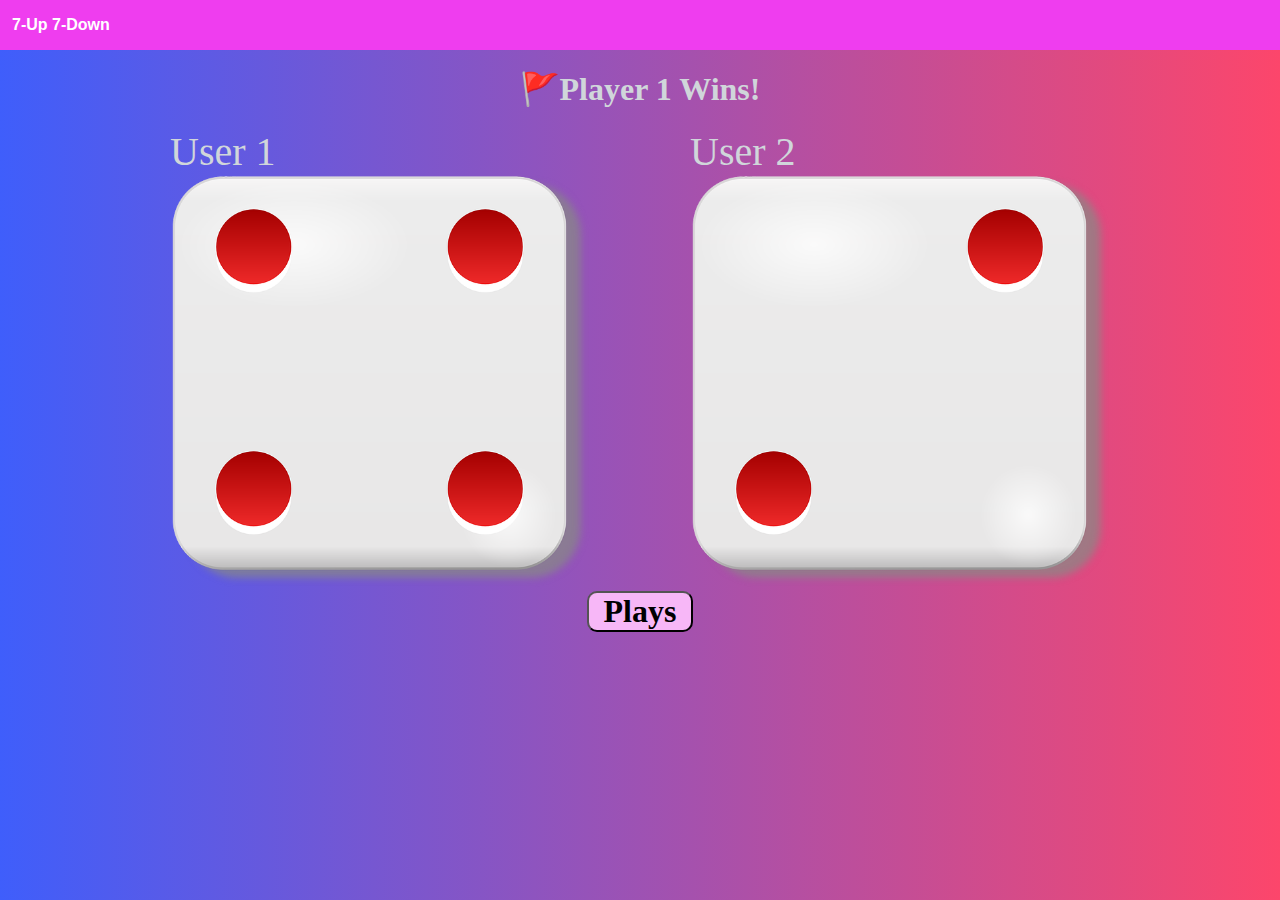
==== 7 up 7 down/index.html @ ba8c6e51 "First Commit" ====
<!DOCTYPE html>
<html lang="en">

<head>
    <meta charset="UTF-8">
    <meta http-equiv="X-UA-Compatible" content="IE=edge">
    <meta name="viewport" content="width=device-width, initial-scale=1.0">
    <title>7 Up 7 Down</title>
    <link rel="stylesheet" href="styles.css">
</head>

<body>
    <nav>
        <ul>
            <li><strong>7-Up 7-Down</strong></li>
        </ul>
    </nav>

    <div class="wrapper">
        <h1></h1>
    </div>
    <div class="container">

        <div class="dice-area">
            <p>User 1</p>
            <img src="" alt="">
        </div>

        <div class="dice-area">
            <p>User 2</p>
            <img src="" alt="">
        </div>
    </div>
    <div class="butn">
        <button class="btn" id="play">Plays</button>
    </div>
    <script src="script.js"></script>
</body>

</html>
---- 7 up 7 down/styles.css ----
* {
  margin: 0;
  padding: 0;
}
nav {
  background-color: #ef3def;
  color: white;
  height: 50px;
  font: 30px;
  display: flex;
  align-items: center;
  padding: 0px 12px;
  font-family: "Roboto", sans-serif;
}
nav ul {
  list-style-type: none;
}
body {
  background: linear-gradient(to right, #3f5efb, #fc466b);
}
.container {
  display: flex;
  /* flex-direction: row; */
  align-items: center;
  justify-content: center;
  height: 100%;
}
.wrapper {
  display: flex;
  /* flex-direction: row; */
  align-items: center;
  justify-content: center;
  padding: 0 34px;
  margin: 0 auto;
  font-family: "Baloo Bhai 2", cursive;
  font-weight: 17px;
}
h1 {
  margin: 20px;
  font-size: 2rem;
  color: rgb(208, 214, 218);
}
.dice-area {
  margin: 0px 50px;
}
p {
  font-size: 2.5rem;
  color: rgb(208, 214, 218);
}
img {
  width: 420px;
}
.butn {
  display: flex;
  /* flex-direction: row; */
  align-items: center;
  justify-content: center;
}
#play {
  margin: 0 10px;
  padding: 0 15px;
  border-radius: 10px;
  cursor: pointer;
  background-color: #f7b7f7;
  font-family: "Baloo Bhai 2", cursive;
  font-size: 2rem;
  font-weight: bold;
}
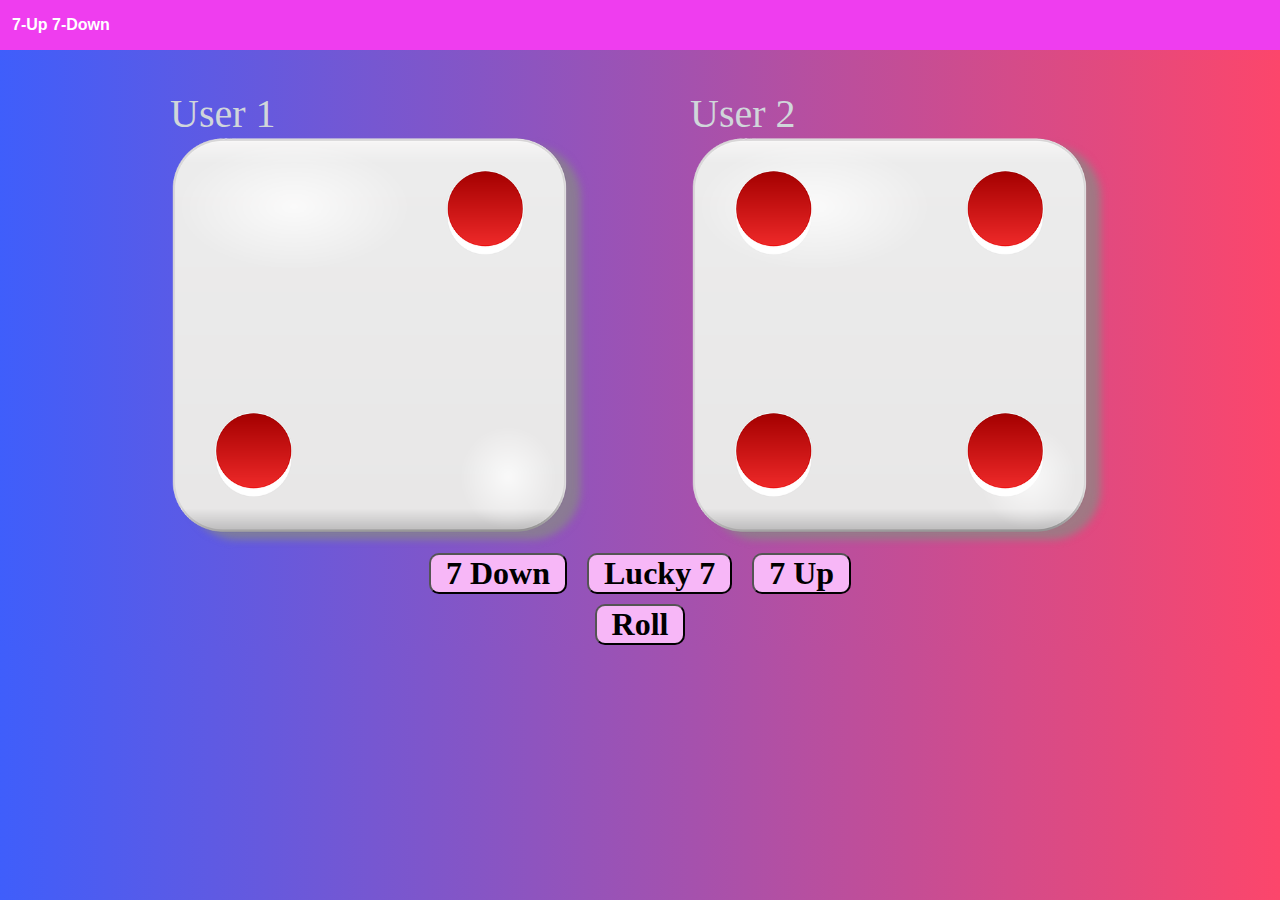
==== commit d925b491: "Updated 7Up 7 down game" ====
--- a/7 up 7 down/index.html
+++ b/7 up 7 down/index.html
@@ -31,8 +31,19 @@
             <img src="" alt="">
         </div>
     </div>
-    <div class="butn">
-        <button class="btn" id="play">Plays</button>
+    <div class="buttons">
+        <div class="butn">
+            <button class="btn play" id="down">7 Down</button>
+        </div>
+        <div class="butn">
+            <button class="btn play" id="lucky">Lucky 7</button>
+        </div>
+        <div class="butn">
+            <button class="btn play" id="up">7 Up</button>
+        </div>
+    </div>
+    <div class="butn" id="play">
+        <button class="btn play" id="roll">Roll</button>
     </div>
     <script src="script.js"></script>
 </body>
--- a/7 up 7 down/styles.css
+++ b/7 up 7 down/styles.css
@@ -50,13 +50,13 @@
 img {
   width: 420px;
 }
-.butn {
+.buttons {
   display: flex;
   /* flex-direction: row; */
   align-items: center;
   justify-content: center;
 }
-#play {
+.play {
   margin: 0 10px;
   padding: 0 15px;
   border-radius: 10px;
@@ -66,3 +66,10 @@
   font-size: 2rem;
   font-weight: bold;
 }
+#play {
+  display: flex;
+  /* flex-direction: row; */
+  align-items: center;
+  justify-content: center;
+  margin-top: 10px;
+}
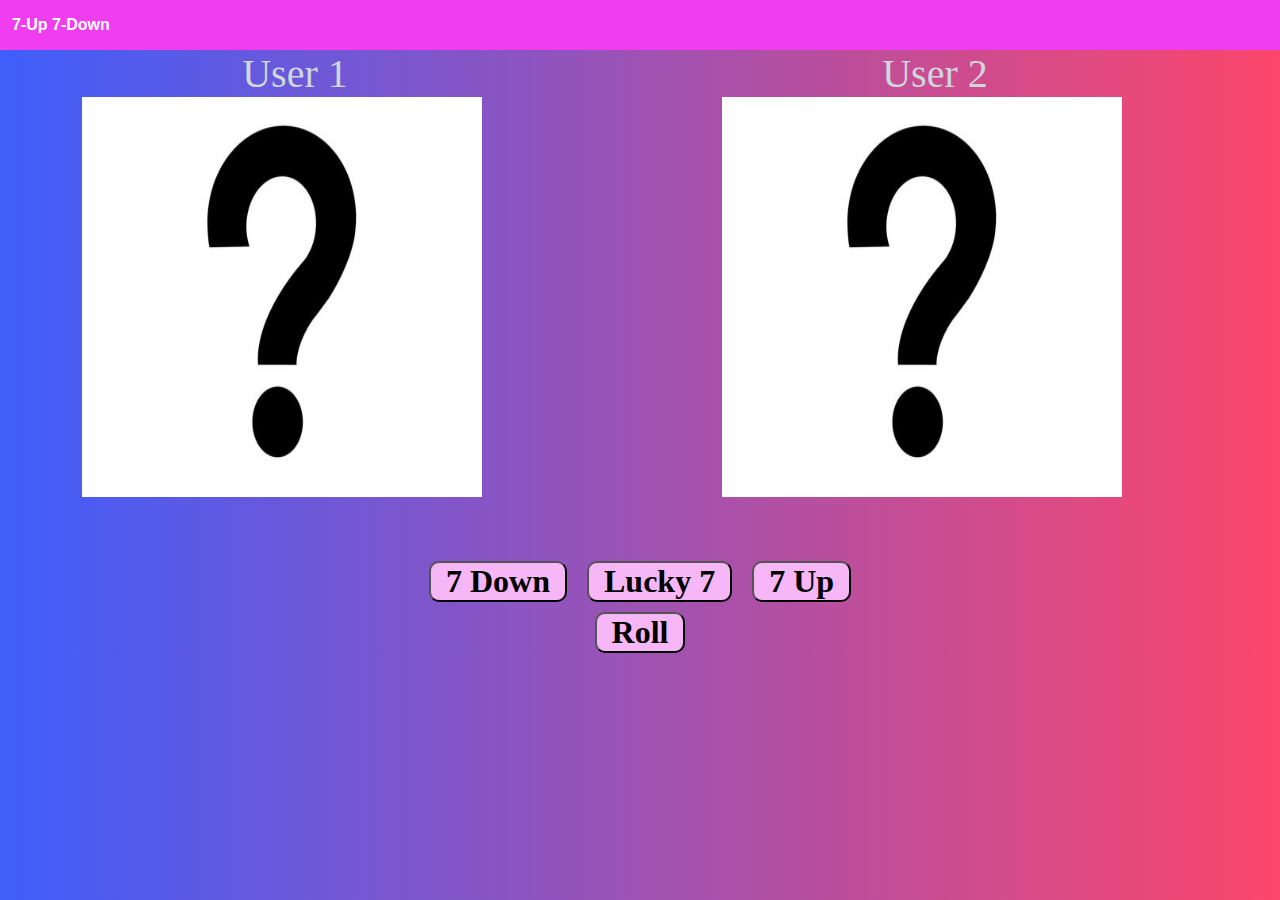
==== commit 06ca7e14: "modified 7up 7down" ====
--- a/7 up 7 down/index.html
+++ b/7 up 7 down/index.html
@@ -16,9 +16,6 @@
         </ul>
     </nav>
 
-    <div class="wrapper">
-        <h1></h1>
-    </div>
     <div class="container">
 
         <div class="dice-area">
@@ -31,15 +28,18 @@
             <img src="" alt="">
         </div>
     </div>
+    <div class="wrapper">
+        <h1></h1>
+    </div>
     <div class="buttons">
         <div class="butn">
-            <button class="btn play" id="down">7 Down</button>
+            <button class="btn play down" id="down">7 Down</button>
         </div>
         <div class="butn">
-            <button class="btn play" id="lucky">Lucky 7</button>
+            <button class="btn play lucky" id="lucky">Lucky 7</button>
         </div>
         <div class="butn">
-            <button class="btn play" id="up">7 Up</button>
+            <button class="btn play up" id="up">7 Up</button>
         </div>
     </div>
     <div class="butn" id="play">
--- a/7 up 7 down/styles.css
+++ b/7 up 7 down/styles.css
@@ -23,7 +23,9 @@
   /* flex-direction: row; */
   align-items: center;
   justify-content: center;
+  justify-content: space-around;
   height: 100%;
+  font-size: 16px;
 }
 .wrapper {
   display: flex;
@@ -41,14 +43,17 @@
   color: rgb(208, 214, 218);
 }
 .dice-area {
-  margin: 0px 50px;
+  margin: 0px 50px 20px 0;
 }
 p {
   font-size: 2.5rem;
   color: rgb(208, 214, 218);
+  margin: 0 4em;
 }
 img {
-  width: 420px;
+  width: 25em;
+  height: 25em;
+  /* transition: width 1s ease-in-out; */
 }
 .buttons {
   display: flex;
@@ -73,3 +78,11 @@
   justify-content: center;
   margin-top: 10px;
 }
+@media screen and (max-width: 1050px) {
+  .container {
+    flex-direction: column;
+  }
+  .buttons {
+    padding: 10px 0 0 0;
+  }
+}
